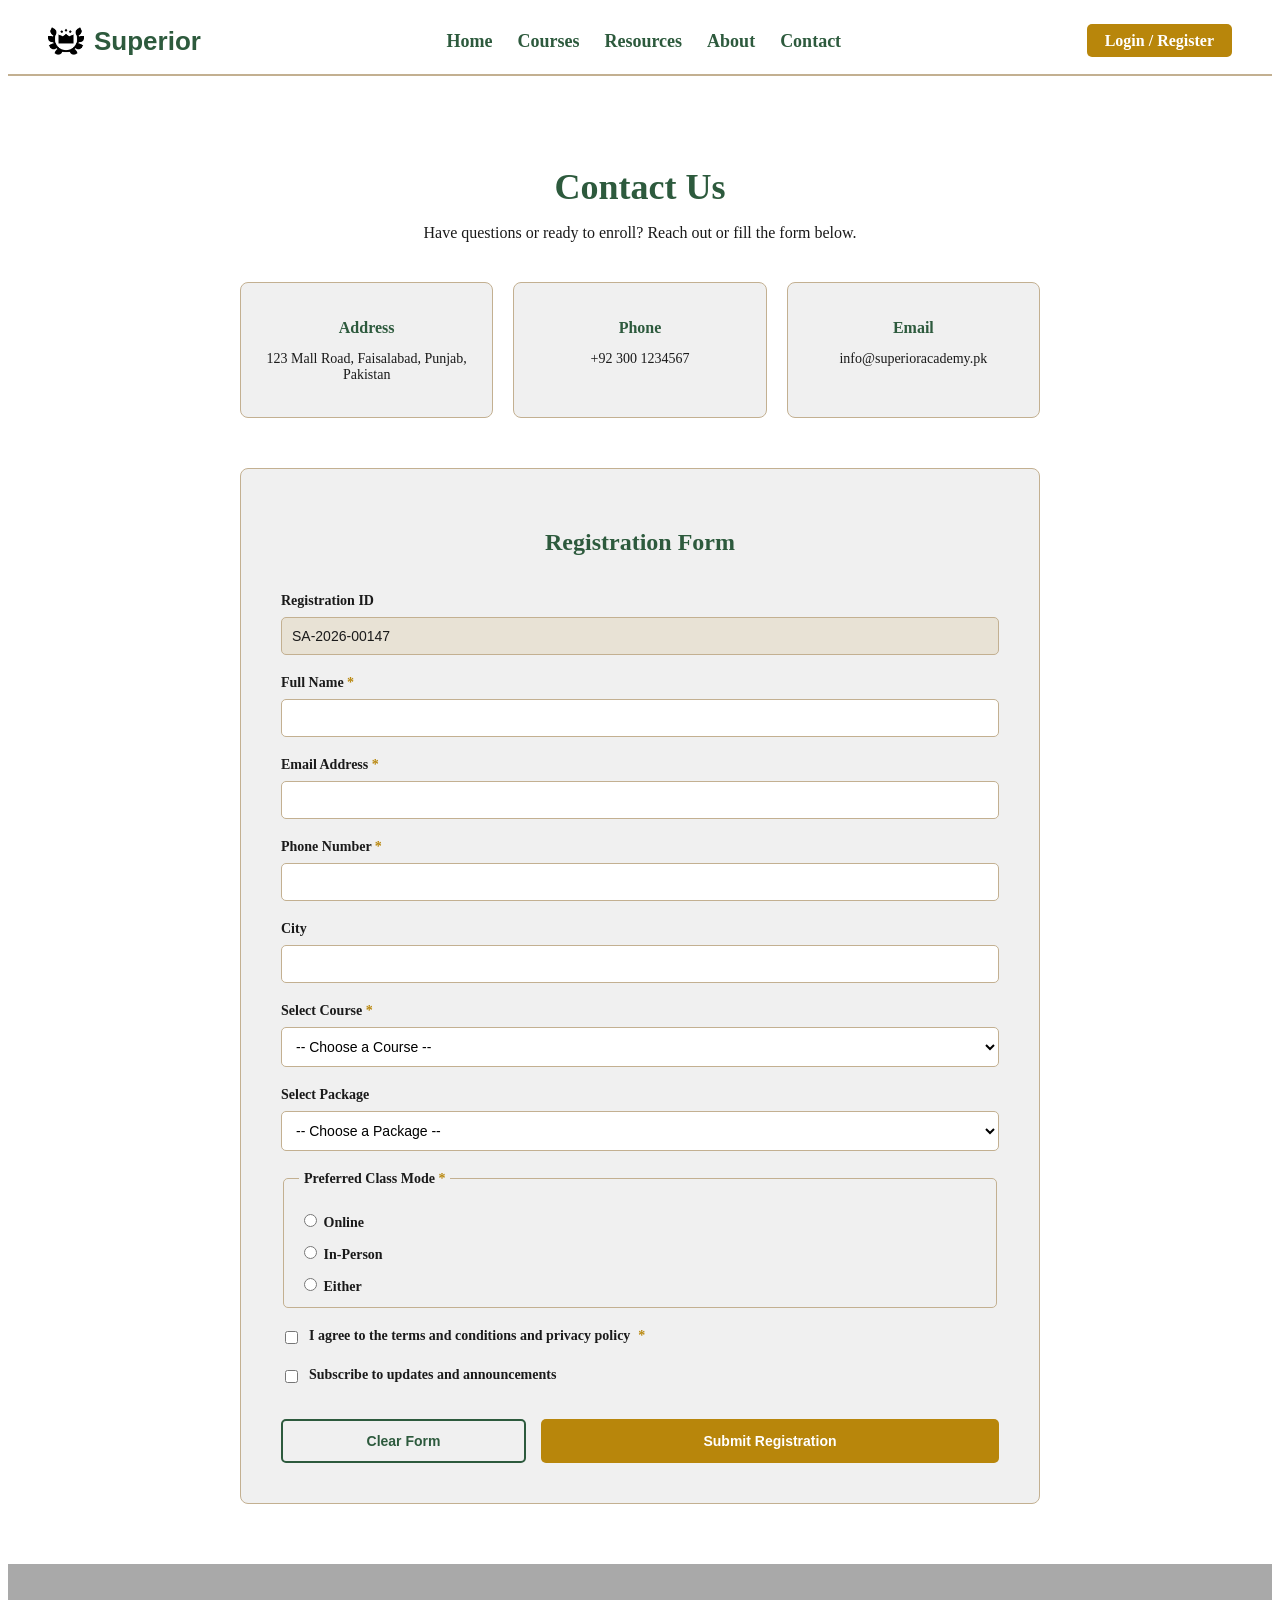
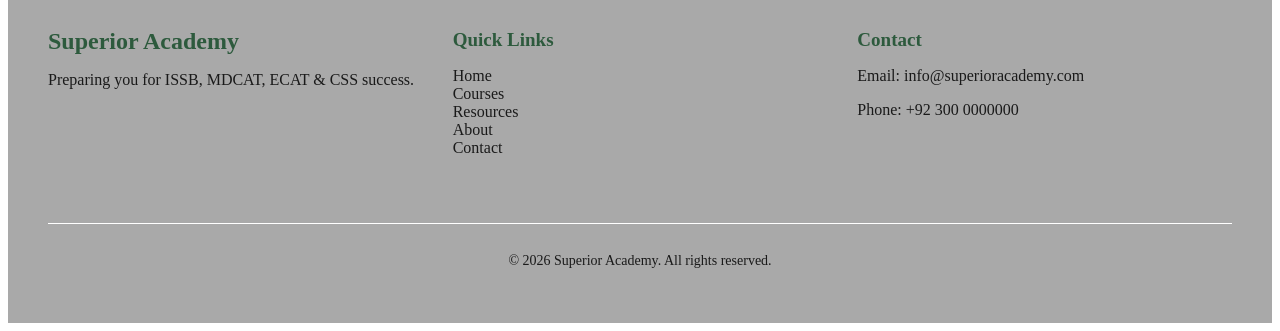
==== contact.html @ e8f7a1a9 "initial academy website" ====
<!DOCTYPE html>
<html lang="en">
<head>
  <meta charset="utf-8">
  <meta name="viewport" content="width=device-width, initial-scale=1">
  <title>Superior Academy</title>
  <link rel="stylesheet" href="style.css">
</head>
<body>
    <header class="navbar">
    <div class="navbar-logo">
  <img src="laurel-wreath.png" alt="Superior Academy logo" class="logo-icon">
  <span class="logo-text">Superior</span>
</div>
  <nav class="navbar-links">
    <ul>
      <li><a href="Index.html">Home</a></li>
      <li><a href="courses.html">Courses</a></li>
      <li><a href="resources.html">Resources</a></li>
      <li><a href="about.html">About</a></li>
      <li><a href="contact.html">Contact</a></li>
    </ul>
  </nav>
  <div class="navbar-auth">
    <a href="contact.html#register-form" class="btn-login">Login / Register</a>
  </div>
</header>
<main>
  <section class="contact-page">
  <div class="contact-header">
    <h1>Contact Us</h1>
    <p>Have questions or ready to enroll? Reach out or fill the form below.</p>
  </div>

  <div class="contact-info-grid">
    <div class="contact-info-card">
      <h3>Address</h3>
      <p>123 Mall Road, Faisalabad, Punjab, Pakistan</p>
    </div>
    <div class="contact-info-card">
      <h3>Phone</h3>
      <p>+92 300 1234567</p>
    </div>
    <div class="contact-info-card">
      <h3>Email</h3>
      <p>info@superioracademy.pk</p>
    </div>
  </div>

  <div class="registration-form-wrapper" id="register-form">
    <h2>Registration Form</h2>
    <form class="registration-form">

      <label for="regId">Registration ID</label>
      <input type="text" id="regId" name="regId" value="SA-2026-00147" readonly>

      <label for="fullName">Full Name <span class="required">*</span></label>
      <input type="text" id="fullName" name="fullName" autocomplete="name" required>

      <label for="email">Email Address <span class="required">*</span></label>
      <input type="email" id="email" name="email" autocomplete="email" required>

      <label for="phone">Phone Number <span class="required">*</span></label>
      <input type="tel" id="phone" name="phone" autocomplete="tel" required>

      <label for="city">City</label>
      <input type="text" id="city" name="city" autocomplete="address-level2">

      <label for="course">Select Course <span class="required">*</span></label>
      <select id="course" name="course" required>
        <option value="">-- Choose a Course --</option>
        <option value="issb">ISSB Preparation</option>
        <option value="mdcat">MDCAT Preparation</option>
        <option value="ecat">ECAT Preparation</option>
        <option value="css">CSS Preparation</option>
      </select>

      <label for="package">Select Package</label>
      <select id="package" name="package">
        <option value="">-- Choose a Package --</option>
        <option value="basic">Basic</option>
        <option value="standard">Standard</option>
        <option value="premium">Premium</option>
      </select>

      <fieldset class="radio-group">
        <legend>Preferred Class Mode <span class="required">*</span></legend>
        <label class="radio-label">
          <input type="radio" name="classMode" value="online" required> Online
        </label>
        <label class="radio-label">
          <input type="radio" name="classMode" value="inperson" required> In-Person
        </label>
        <label class="radio-label">
          <input type="radio" name="classMode" value="either" required> Either
        </label>
      </fieldset>

      <label class="checkbox-label">
        <input type="checkbox" id="terms" name="terms" required>
        I agree to the terms and conditions and privacy policy <span class="required">*</span>
      </label>

      <label class="checkbox-label">
        <input type="checkbox" id="newsletter" name="newsletter">
        Subscribe to updates and announcements
      </label>

      <div class="form-buttons">
        <button type="reset" class="btn-clear">Clear Form</button>
        <button type="submit" class="btn-submit">Submit Registration</button>
      </div>

    </form>
  </div>
</section>
</main>
<footer class="site-footer">
  <div class="footer-col">
    <h3>Superior Academy</h3>
    <p>Preparing you for ISSB, MDCAT, ECAT & CSS success.</p>
  </div>

  <div class="footer-col">
    <h4>Quick Links</h4>
    <ul>
      <li><a href="Index.html">Home</a></li>
      <li><a href="courses.html">Courses</a></li>
      <li><a href="resources.html">Resources</a></li>
      <li><a href="about.html">About</a></li>
      <li><a href="contact.html">Contact</a></li>
    </ul>
  </div>

  <div class="footer-col">
    <h4>Contact</h4>
    <p>Email: info@superioracademy.com</p>
    <p>Phone: +92 300 0000000</p>
  </div>

  <div class="footer-bottom">
    <p>&copy; 2026 Superior Academy. All rights reserved.</p>
  </div>
</footer>
</body>
</html>
---- style.css ----
/* ---------- HEADER ---------- */

.navbar {
  display: flex;
  justify-content: space-between;
  align-items: center;
  padding: 15px 40px;
  background-color: white;
  border-bottom: 2px solid #C3B091;
}

.navbar-links ul {
  display: flex;
  list-style: none;
  gap: 25px;
  margin: 0;
  padding: 0;
}

.navbar-links a {
  text-decoration: none;
  color: #2D5A3D;
  font-weight: 600;
  font-size: 18px;
}

.navbar-links a:hover {
  color: #B8860B;
}

.btn-login {
  background-color: #B8860B;
  color: #FFFFFF;
  padding: 8px 18px;
  border-radius: 5px;
  text-decoration: none;
  font-weight: bold;
}

.btn-login:hover {
  background-color: #FFFFFF;
  color: #2D5A3D;
}

.navbar-logo {
  display: flex;
  align-items: center;
  gap: 10px;
  font-weight: bold;
  font-size: 20px;
  color: #2D5A3D;
}
.logo-icon {
  width: 36px;
  height: 36px;
}

.logo-text {
  color: #2D5A3D;
  font-family: 'Century Gothic', 'Trebuchet MS', Verdana, sans-serif;
  font-size: 26px;
  font-weight: 700;
}
.hero {
  background-color: #2D5A3D;
  background-image: 
    radial-gradient(circle at 20% 30%, rgba(255,255,255,0.04) 0%, transparent 50%),
    radial-gradient(circle at 80% 70%, rgba(184,134,11,0.08) 0%, transparent 50%);
  color: #FFFFFF;
  text-align: center;
  padding: 140px 40px;
  min-height: 500px;
  display: flex;
  align-items: center;
  justify-content: center;
}

.hero-content {
  max-width: 800px;
}

.hero-content h1 {
  font-size: 46px;
  line-height: 1.3;
  margin-bottom: 20px;
}

.hero-content p {
  font-size: 19px;
  color: #FFFFFF;
  opacity: 0.9;
  margin-bottom: 35px;
}

.hero-buttons {
  display: flex;
  justify-content: center;
  gap: 20px;
}


/* ---------- FOOTER ---------- */
.site-footer {
  display: flex;
  flex-wrap: wrap;
  justify-content: space-between;
  background-color: #F0F0F0;
  color: #1A1A1A;
  padding: 40px;
  gap: 30px;
}

.footer-col {
  flex: 1;
  min-width: 200px;
}

.footer-col ul {
  list-style: none;
  padding: 0;
}

.footer-col a {
  color: #1A1A1A;
  text-decoration: none;
}

.footer-col a:hover {
  color: #B8860B;
}

.footer-bottom {
  width: 100%;
  text-align: center;
  border-top: 1px solid #C3B091;
  padding-top: 15px;
  margin-top: 20px;
  font-size: 14px;
}
.site-footer {
  background-color: #A9A9A9;
  color: #1A1A1A;
}



.footer-col a {
  color: #1A1A1A;
}.footer-col h3 {
  font-size: 24px;
  color: #2D5A3D;
  margin-bottom: 15px;
}

.footer-col h4 {
  font-size: 19px;
  color: #2D5A3D;
  margin-bottom: 15px;
}

.footer-col a:hover {
  color: #FFFFFF;
}

.footer-bottom {
  border-top: 1px solid #FFFFFF;
}
/* ---------- HERO ---------- */
.hero {
  background-color: #2D5A3D;
  color: #FFFFFF;
  text-align: center;
  padding: 100px 40px;
}

.hero-content h1 {
  font-size: 42px;
  margin-bottom: 20px;
}

.hero-content p {
  font-size: 18px;
  color: #C3B091;
  margin-bottom: 30px;
}

.hero-buttons {
  display: flex;
  justify-content: center;
  gap: 20px;
}

.btn-primary {
  background-color: #B8860B;
  color: #FFFFFF;
  padding: 12px 28px;
  border-radius: 5px;
  text-decoration: none;
  font-weight: bold;
}

.btn-primary:hover {
  background-color: #C3B091;
  color: #1A1A1A;
}

.btn-secondary {
  background-color: transparent;
  color: #FFFFFF;
  padding: 12px 28px;
  border-radius: 5px;
  text-decoration: none;
  font-weight: bold;
  border: 2px solid #FFFFFF;
}

.btn-secondary:hover {
  background-color: #FFFFFF;
  color: #2D5A3D;
}
/* ---------- COURSES ---------- */
.courses {
  padding: 80px 40px;
  text-align: center;
  background-color: #FFFFFF;
}

.courses-header h2 {
  font-size: 34px;
  color: #2D5A3D;
  margin-bottom: 10px;
}

.courses-header p {
  font-size: 16px;
  color: #1A1A1A;
  margin-bottom: 50px;
}

.courses-grid {
  display: flex;
  flex-wrap: wrap;
  justify-content: center;
  gap: 30px;
}

.course-card {
  background-color: #F0F0F0;
  border: 1px solid #C3B091;
  border-radius: 8px;
  padding: 30px;
  width: 250px;
  text-align: left;
}

.course-card h3 {
  color: #2D5A3D;
  font-size: 20px;
  margin-bottom: 10px;
}

.course-card p {
  color: #1A1A1A;
  font-size: 14px;
  margin-bottom: 20px;
}

.btn-view-course {
  display: inline-block;
  background-color: #2D5A3D;
  color: #FFFFFF;
  padding: 8px 18px;
  border-radius: 5px;
  text-decoration: none;
  font-weight: bold;
  font-size: 14px;
}

.btn-view-course:hover {
  background-color: #B8860B;
}

.courses-footer {
  margin-top: 40px;
}

.btn-view-all {
  display: inline-block;
  background-color: transparent;
  color: #2D5A3D;
  padding: 12px 28px;
  border-radius: 5px;
  text-decoration: none;
  font-weight: bold;
  border: 2px solid #2D5A3D;
}

.btn-view-all:hover {
  background-color: #2D5A3D;
  color: #FFFFFF;
}
/* ---------- WHY CHOOSE US ---------- */
.why-choose-us {
  padding: 80px 40px;
  text-align: center;
  
}

.why-header h2 {
  font-size: 34px;
  color: #2D5A3D;
  margin-bottom: 10px;
}

.why-header p {
  font-size: 16px;
  color: #1A1A1A;
  margin-bottom: 50px;
}

.stats-grid {
  display: flex;
  flex-wrap: wrap;
  justify-content: center;
  gap: 30px;
}

.stat-card {
  background-color: #FFFFFF;
  border: 1px solid #C3B091;
  border-radius: 8px;
  padding: 30px;
  width: 230px;
}

.stat-icon {
  font-size: 32px;
  margin-bottom: 10px;
}

.stat-card h3 {
  font-size: 28px;
  color: #2D5A3D;
  margin-bottom: 5px;
}

.stat-label {
  font-weight: bold;
  color: #1A1A1A;
  margin-bottom: 10px;
}

.stat-desc {
  font-size: 14px;
  color: #1A1A1A;
}
/* ---------- TESTIMONIALS ---------- */
.testimonials {
  padding: 80px 40px;
  text-align: center;
  background-color: #FFFFFF;
}

.testimonials-header h2 {
  font-size: 34px;
  color: #2D5A3D;
  margin-bottom: 10px;
}

.testimonials-header p {
  font-size: 16px;
  color: #1A1A1A;
  margin-bottom: 50px;
}

.testimonials-grid {
  display: flex;
  flex-wrap: wrap;
  justify-content: center;
  gap: 30px;
}

.testimonial-card {
  background-color: #F0F0F0;
  border: 1px solid #C3B091;
  border-radius: 8px;
  padding: 30px;
  width: 260px;
}

.student-photo {
  width: 70px;
  height: 70px;
  border-radius: 50%;
  object-fit: cover;
  margin-bottom: 15px;
}

.testimonial-text {
  font-size: 14px;
  color: #1A1A1A;
  margin-bottom: 15px;
  font-style: italic;
}

.student-name {
  color: #2D5A3D;
  font-size: 16px;
  margin-bottom: 3px;
}

.student-course {
  font-size: 13px;
  color: #1A1A1A;
  margin-bottom: 8px;
}

.student-rating {
  font-size: 14px;
}
/* ---------- FAQs ---------- */
.faqs {
  padding: 80px 40px;
  
}

.faqs-header {
  text-align: center;
  margin-bottom: 50px;
}

.faqs-header h2 {
  font-size: 34px;
  color: #2D5A3D;
  margin-bottom: 10px;
}

.faqs-header p {
  font-size: 16px;
  color: #1A1A1A;
}

.faqs-list {
  max-width: 700px;
  margin: 0 auto;
}

.faq-item {
  background-color: #FFFFFF;
  border: 1px solid #C3B091;
  border-radius: 8px;
  padding: 20px;
  margin-bottom: 15px;
}

.faq-item summary {
  font-weight: bold;
  color: #2D5A3D;
  cursor: pointer;
  font-size: 16px;
}

.faq-item p {
  margin-top: 12px;
  color: #1A1A1A;
  font-size: 14px;
}
.course-card, .stat-card, .testimonial-card {
  transition: transform 0.2s ease, box-shadow 0.2s ease;
}

.course-card:hover, .stat-card:hover, .testimonial-card:hover {
  transform: translateY(-5px);
  box-shadow: 0 8px 20px rgba(0,0,0,0.1);
}

.btn-primary, .btn-secondary, .btn-view-all, .btn-view-course {
  transition: background-color 0.2s ease, transform 0.2s ease;
}

.btn-primary:hover, .btn-view-all:hover {
  transform: translateY(-2px);
}
.courses {
  background-color: #FFFFFF;
}

.why-choose-us {
  background-color: #E8E2D5; /* light khaki tint */
}

.testimonials {
  background-color: #FFFFFF;
}

.faqs {
  background-color: #E8E2D5; /* light khaki tint, matches why-choose-us */
}
/* ---------- ANNOUNCEMENTS ---------- */
.announcements {
  padding: 80px 40px;
  text-align: center;
  background-color: #FFFFFF;
}

.announcements-header h2 {
  font-size: 34px;
  color: #2D5A3D;
  margin-bottom: 10px;
}

.announcements-header p {
  font-size: 16px;
  color: #1A1A1A;
  margin-bottom: 50px;
}

.announcements-list {
  display: flex;
  flex-wrap: wrap;
  justify-content: center;
  gap: 30px;
}

.announcement-card {
  background-color: #F0F0F0;
  border: 1px solid #C3B091;
  border-left: 4px solid #2D5A3D;
  border-radius: 8px;
  padding: 25px;
  width: 280px;
  text-align: left;
  transition: transform 0.2s ease, box-shadow 0.2s ease;
}

.announcement-card:hover {
  transform: translateY(-5px);
  box-shadow: 0 8px 20px rgba(0,0,0,0.1);
}

.announcement-date {
  font-size: 13px;
  color: #B8860B;
  font-weight: bold;
  margin-bottom: 8px;
}

.announcement-card h3 {
  font-size: 18px;
  color: #2D5A3D;
  margin-bottom: 10px;
}

.announcement-desc {
  font-size: 14px;
  color: #1A1A1A;
  margin-bottom: 15px;
}

.announcement-link {
  font-size: 14px;
  color: #2D5A3D;
  font-weight: bold;
  text-decoration: none;
}

.announcement-link:hover {
  color: #B8860B;
}
/* ---------- CTA BANNER ---------- */
.cta-banner {
  background-color: #2D5A3D;
  text-align: center;
  padding: 60px 40px;
}

.cta-banner h2 {
  color: #FFFFFF;
  font-size: 32px;
  margin-bottom: 25px;
}

.btn-cta {
  display: inline-block;
  background-color: #B8860B;
  color: #FFFFFF;
  padding: 14px 36px;
  border-radius: 5px;
  text-decoration: none;
  font-weight: bold;
  font-size: 16px;
  transition: background-color 0.2s ease, transform 0.2s ease;
}

.btn-cta:hover {
  background-color: #FFFFFF;
  color: #2D5A3D;
  transform: translateY(-2px);
}
.hero {
  position: relative;
  overflow: hidden;
}

.hero-shapes {
  position: absolute;
  top: 0;
  left: 0;
  width: 100%;
  height: 100%;
  z-index: 1;
}

.shape {
  position: absolute;
  border-radius: 50%;
}

.shape-1 {
  width: 250px;
  height: 250px;
  background-color: rgba(184, 134, 11, 0.15);
  top: 10%;
  left: 8%;
  animation: float 8s ease-in-out infinite;
}

.shape-2 {
  width: 180px;
  height: 180px;
  background-color: rgba(255, 255, 255, 0.06);
  bottom: 15%;
  right: 12%;
  animation: float 10s ease-in-out infinite;
}

.shape-3 {
  width: 120px;
  height: 120px;
  background-color: rgba(195, 176, 145, 0.12);
  top: 55%;
  left: 45%;
  animation: float 7s ease-in-out infinite;
}

@keyframes float {
  0%, 100% {
    transform: translateY(0px);
  }
  50% {
    transform: translateY(-20px);
  }
}

.hero-content {
  position: relative;
  z-index: 2;
}
/* ---------- COURSES PAGE ---------- */
.courses-page {
  padding: 60px 40px;
}

.courses-page-header {
  text-align: center;
  margin-bottom: 40px;
}

.courses-page-header h1 {
  font-size: 36px;
  color: #2D5A3D;
  margin-bottom: 10px;
}

.courses-page-header p {
  font-size: 16px;
  color: #1A1A1A;
}

.courses-toolbar {
  display: flex;
  flex-direction: column;
  align-items: center;
  gap: 20px;
  margin-bottom: 50px;
}

.course-search {
  width: 100%;
  max-width: 400px;
  padding: 10px 15px;
  border: 1px solid #C3B091;
  border-radius: 5px;
  font-size: 14px;
}

.category-filters {
  display: flex;
  flex-wrap: wrap;
  justify-content: center;
  gap: 10px;
}

.filter-btn {
  background-color: #F0F0F0;
  color: #1A1A1A;
  border: 1px solid #C3B091;
  padding: 8px 16px;
  border-radius: 20px;
  font-size: 13px;
  cursor: pointer;
}

.filter-btn:hover {
  background-color: #C3B091;
}

.filter-btn.active {
  background-color: #2D5A3D;
  color: #FFFFFF;
  border-color: #2D5A3D;
}

.courses-page-grid {
  display: flex;
  flex-wrap: wrap;
  justify-content: center;
  gap: 30px;
}

.course-page-card {
  background-color: #F0F0F0;
  border: 1px solid #C3B091;
  border-radius: 8px;
  overflow: hidden;
  width: 260px;
  transition: transform 0.2s ease, box-shadow 0.2s ease;
}

.course-page-card:hover {
  transform: translateY(-5px);
  box-shadow: 0 8px 20px rgba(0,0,0,0.1);
}

.course-thumb {
  width: 100%;
  height: 160px;
  object-fit: cover;
}

.course-card-body {
  padding: 20px;
  text-align: left;
}

.course-card-body h3 {
  color: #2D5A3D;
  font-size: 18px;
  margin-bottom: 8px;
}

.course-card-body p {
  font-size: 14px;
  color: #1A1A1A;
  margin-bottom: 10px;
}

.course-price {
  font-weight: bold;
  color: #B8860B;
}

.btn-view-details {
  display: inline-block;
  background-color: #2D5A3D;
  color: #FFFFFF;
  padding: 8px 18px;
  border-radius: 5px;
  text-decoration: none;
  font-weight: bold;
  font-size: 14px;
  margin-top: 5px;
}

.btn-view-details:hover {
  background-color: #B8860B;
}
/* ---------- COURSE DETAIL PAGE ---------- */
.course-detail {
  padding: 60px 40px;
  max-width: 1000px;
  margin: 0 auto;
}

.course-detail-header h1 {
  font-size: 34px;
  color: #2D5A3D;
  margin-bottom: 15px;
}

.course-detail-header p {
  font-size: 16px;
  color: #1A1A1A;
  margin-bottom: 40px;
}

.course-detail-body {
  display: flex;
  flex-wrap: wrap;
  gap: 40px;
}

.course-syllabus {
  flex: 2;
  min-width: 300px;
}

.course-syllabus h2 {
  color: #2D5A3D;
  font-size: 22px;
  margin-bottom: 15px;
}

.course-syllabus ul {
  list-style: none;
  padding: 0;
}

.course-syllabus li {
  background-color: #F0F0F0;
  border-left: 4px solid #2D5A3D;
  padding: 12px 18px;
  margin-bottom: 10px;
  border-radius: 4px;
  font-size: 15px;
}

.course-sidebar {
  flex: 1;
  min-width: 250px;
  display: flex;
  flex-direction: column;
  gap: 20px;
}

.package-box, .preview-box {
  background-color: #F0F0F0;
  border: 1px solid #C3B091;
  border-radius: 8px;
  padding: 25px;
}

.package-box h3, .preview-box h3 {
  color: #2D5A3D;
  font-size: 18px;
  margin-bottom: 15px;
}

.package-item {
  font-size: 14px;
  color: #1A1A1A;
  margin-bottom: 8px;
}

.btn-enroll {
  display: block;
  text-align: center;
  background-color: #B8860B;
  color: #FFFFFF;
  padding: 12px;
  border-radius: 5px;
  text-decoration: none;
  font-weight: bold;
  margin-top: 15px;
}

.btn-enroll:hover {
  background-color: #2D5A3D;
}

.preview-box p {
  font-size: 14px;
  color: #1A1A1A;
  margin-bottom: 15px;
}

.btn-preview {
  display: inline-block;
  background-color: transparent;
  color: #2D5A3D;
  border: 2px solid #2D5A3D;
  padding: 8px 18px;
  border-radius: 5px;
  text-decoration: none;
  font-weight: bold;
  font-size: 14px;
}

.btn-preview:hover {
  background-color: #2D5A3D;
  color: #FFFFFF;
}
/* ---------- RESOURCES PAGE ---------- */
.resources-page {
  padding: 60px 40px;
}

.resources-header {
  text-align: center;
  margin-bottom: 40px;
}

.resources-header h1 {
  font-size: 36px;
  color: #2D5A3D;
  margin-bottom: 10px;
}

.resources-header p {
  font-size: 16px;
  color: #1A1A1A;
}

.resource-filters {
  display: flex;
  flex-wrap: wrap;
  justify-content: center;
  gap: 10px;
  margin-bottom: 50px;
}

.resources-grid {
  display: flex;
  flex-wrap: wrap;
  justify-content: center;
  gap: 30px;
}

.resource-card {
  background-color: #F0F0F0;
  border: 1px solid #C3B091;
  border-radius: 8px;
  padding: 25px;
  width: 300px;
  text-align: left;
  transition: transform 0.2s ease, box-shadow 0.2s ease;
}

.resource-card:hover {
  transform: translateY(-5px);
  box-shadow: 0 8px 20px rgba(0,0,0,0.1);
}

.resource-tag {
  display: inline-block;
  background-color: #2D5A3D;
  color: #FFFFFF;
  font-size: 12px;
  font-weight: bold;
  padding: 4px 12px;
  border-radius: 20px;
  margin-bottom: 12px;
}

.resource-card h3 {
  font-size: 17px;
  color: #1A1A1A;
  margin-bottom: 8px;
  line-height: 1.4;
}

.resource-date {
  font-size: 12px;
  color: #B8860B;
  font-weight: bold;
  margin-bottom: 12px;
}

.resource-desc {
  font-size: 14px;
  color: #1A1A1A;
  margin-bottom: 15px;
}

.btn-resource {
  display: inline-block;
  background-color: transparent;
  color: #2D5A3D;
  border: 2px solid #2D5A3D;
  padding: 8px 18px;
  border-radius: 5px;
  text-decoration: none;
  font-weight: bold;
  font-size: 14px;
}

.btn-resource:hover {
  background-color: #2D5A3D;
  color: #FFFFFF;
}
/* ---------- ABOUT PAGE ---------- */
.about-page {
  padding: 60px 40px;
  max-width: 1000px;
  margin: 0 auto;
}

.about-header {
  text-align: center;
  margin-bottom: 50px;
}

.about-header h1 {
  font-size: 36px;
  color: #2D5A3D;
  margin-bottom: 10px;
}

.about-header p {
  font-size: 16px;
  color: #1A1A1A;
}

.about-content {
  margin-bottom: 50px;
}

.about-content h2 {
  font-size: 24px;
  color: #2D5A3D;
  margin-bottom: 15px;
}

.about-content p {
  font-size: 15px;
  color: #1A1A1A;
  line-height: 1.7;
}

.mission-vision {
  display: flex;
  flex-wrap: wrap;
  gap: 30px;
  margin-bottom: 60px;
}

.mv-card {
  flex: 1;
  min-width: 280px;
  background-color: #F0F0F0;
  border-left: 4px solid #2D5A3D;
  border-radius: 8px;
  padding: 30px;
}

.mv-card h3 {
  color: #2D5A3D;
  font-size: 20px;
  margin-bottom: 12px;
}

.mv-card p {
  font-size: 14px;
  color: #1A1A1A;
  line-height: 1.6;
}

.faculty-section h2 {
  font-size: 24px;
  color: #2D5A3D;
  margin-bottom: 30px;
  text-align: center;
}

.faculty-grid {
  display: flex;
  flex-wrap: wrap;
  justify-content: center;
  gap: 30px;
}

.faculty-card {
  background-color: #F0F0F0;
  border: 1px solid #C3B091;
  border-radius: 8px;
  padding: 25px;
  width: 220px;
  text-align: center;
  transition: transform 0.2s ease, box-shadow 0.2s ease;
}

.faculty-card:hover {
  transform: translateY(-5px);
  box-shadow: 0 8px 20px rgba(0,0,0,0.1);
}

.faculty-initial {
  width: 70px;
  height: 70px;
  border-radius: 50%;
  background-color: #2D5A3D;
  color: #FFFFFF;
  font-size: 22px;
  font-weight: bold;
  display: flex;
  align-items: center;
  justify-content: center;
  margin: 0 auto 15px;
}

.faculty-card h4 {
  color: #1A1A1A;
  font-size: 16px;
  margin-bottom: 5px;
}

.faculty-role {
  font-size: 13px;
  color: #B8860B;
  font-weight: bold;
  margin-bottom: 10px;
}

.faculty-bio {
  font-size: 13px;
  color: #1A1A1A;
  line-height: 1.5;
}
/* ---------- CONTACT PAGE ---------- */
.contact-page {
  padding: 60px 40px;
  max-width: 800px;
  margin: 0 auto;
}

.contact-header {
  text-align: center;
  margin-bottom: 40px;
}

.contact-header h1 {
  font-size: 36px;
  color: #2D5A3D;
  margin-bottom: 10px;
}

.contact-header p {
  font-size: 16px;
  color: #1A1A1A;
}

.contact-info-grid {
  display: flex;
  flex-wrap: wrap;
  justify-content: center;
  gap: 20px;
  margin-bottom: 50px;
}

.contact-info-card {
  background-color: #F0F0F0;
  border: 1px solid #C3B091;
  border-radius: 8px;
  padding: 20px 25px;
  text-align: center;
  flex: 1;
  min-width: 200px;
}

.contact-info-card h3 {
  color: #2D5A3D;
  font-size: 16px;
  margin-bottom: 8px;
}

.contact-info-card p {
  font-size: 14px;
  color: #1A1A1A;
}

.registration-form-wrapper {
  background-color: #F0F0F0;
  border: 1px solid #C3B091;
  border-radius: 8px;
  padding: 40px;
}

.registration-form-wrapper h2 {
  color: #2D5A3D;
  font-size: 24px;
  margin-bottom: 25px;
  text-align: center;
}

.registration-form {
  display: flex;
  flex-direction: column;
  gap: 8px;
}

.registration-form label {
  font-size: 14px;
  font-weight: bold;
  color: #1A1A1A;
  margin-top: 12px;
}

.registration-form input[type="text"],
.registration-form input[type="email"],
.registration-form input[type="tel"],
.registration-form select {
  padding: 10px;
  border: 1px solid #C3B091;
  border-radius: 5px;
  font-size: 14px;
  background-color: #FFFFFF;
}

.registration-form input[readonly] {
  background-color: #E8E2D5;
  color: #1A1A1A;
  cursor: not-allowed;
}

.required {
  color: #B8860B;
}

.radio-group {
  border: 1px solid #C3B091;
  border-radius: 5px;
  padding: 12px 15px;
  margin-top: 12px;
}

.radio-group legend {
  font-size: 14px;
  font-weight: bold;
  color: #1A1A1A;
  padding: 0 5px;
}

.radio-label {
  display: block;
  font-weight: normal;
  font-size: 14px;
  margin-top: 8px;
}

.checkbox-label {
  display: flex;
  align-items: flex-start;
  gap: 8px;
  font-weight: normal;
  font-size: 14px;
  margin-top: 15px;
}

.form-buttons {
  display: flex;
  gap: 15px;
  margin-top: 25px;
}

.btn-clear {
  flex: 1;
  background-color: transparent;
  color: #2D5A3D;
  border: 2px solid #2D5A3D;
  padding: 12px;
  border-radius: 5px;
  font-weight: bold;
  font-size: 14px;
  cursor: pointer;
}

.btn-clear:hover {
  background-color: #2D5A3D;
  color: #FFFFFF;
}

.btn-submit {
  flex: 2;
  background-color: #B8860B;
  color: #FFFFFF;
  border: none;
  padding: 12px;
  border-radius: 5px;
  font-weight: bold;
  font-size: 14px;
  cursor: pointer;
}

.btn-submit:hover {
  background-color: #2D5A3D;
}
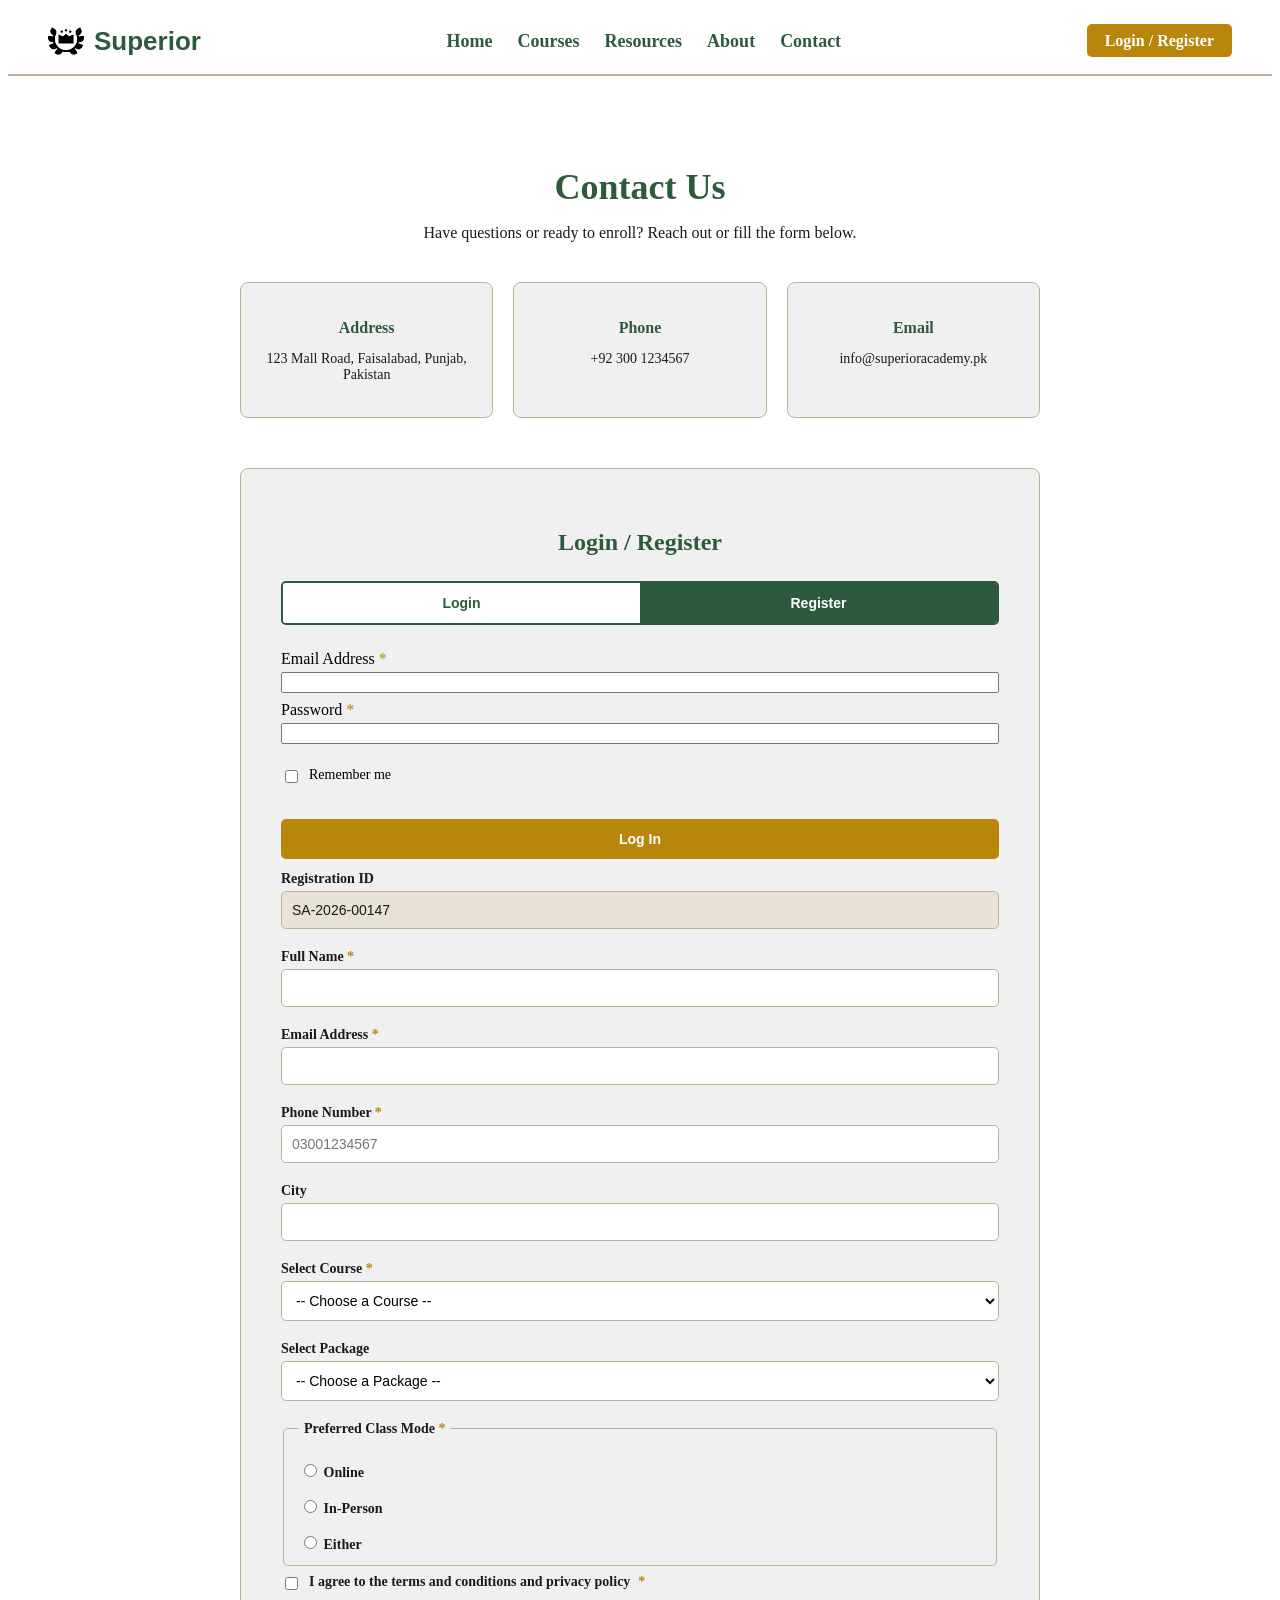
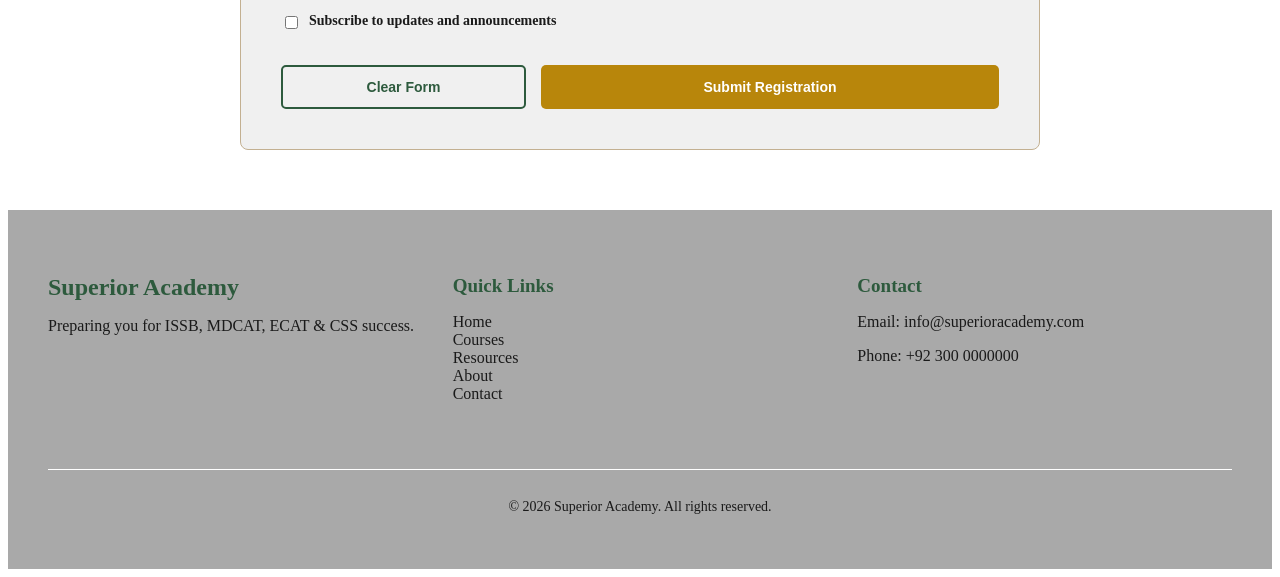
==== commit dc3218ff: "round 1: vague prompt validation" ====
--- a/contact.html
+++ b/contact.html
@@ -48,58 +48,102 @@
   </div>
 
   <div class="registration-form-wrapper" id="register-form">
-    <h2>Registration Form</h2>
-    <form class="registration-form">
+    <h2>Login / Register</h2>
 
-      <label for="regId">Registration ID</label>
-      <input type="text" id="regId" name="regId" value="SA-2026-00147" readonly>
+    <div class="auth-tabs" role="tablist" aria-label="Login or Register">
+      <button type="button" class="auth-tab" data-tab="login" role="tab" aria-selected="false" aria-controls="login-form">Login</button>
+      <button type="button" class="auth-tab active" data-tab="register" role="tab" aria-selected="true" aria-controls="registration-form">Register</button>
+    </div>
 
-      <label for="fullName">Full Name <span class="required">*</span></label>
-      <input type="text" id="fullName" name="fullName" autocomplete="name" required>
+    <div id="form-status" class="form-status" role="status" aria-live="polite" hidden tabindex="-1"></div>
 
-      <label for="email">Email Address <span class="required">*</span></label>
-      <input type="email" id="email" name="email" autocomplete="email" required>
+    <form class="auth-form login-form" id="login-form" novalidate hidden>
+      <div class="form-field">
+        <label for="loginEmail">Email Address <span class="required">*</span></label>
+        <input type="email" id="loginEmail" name="loginEmail" autocomplete="email">
+      </div>
 
-      <label for="phone">Phone Number <span class="required">*</span></label>
-      <input type="tel" id="phone" name="phone" autocomplete="tel" required>
+      <div class="form-field">
+        <label for="loginPassword">Password <span class="required">*</span></label>
+        <input type="password" id="loginPassword" name="loginPassword" autocomplete="current-password">
+      </div>
 
-      <label for="city">City</label>
-      <input type="text" id="city" name="city" autocomplete="address-level2">
+      <label class="checkbox-label">
+        <input type="checkbox" id="rememberMe" name="rememberMe">
+        Remember me
+      </label>
 
-      <label for="course">Select Course <span class="required">*</span></label>
-      <select id="course" name="course" required>
-        <option value="">-- Choose a Course --</option>
-        <option value="issb">ISSB Preparation</option>
-        <option value="mdcat">MDCAT Preparation</option>
-        <option value="ecat">ECAT Preparation</option>
-        <option value="css">CSS Preparation</option>
-      </select>
+      <div class="form-buttons">
+        <button type="submit" class="btn-submit">Log In</button>
+      </div>
+    </form>
 
-      <label for="package">Select Package</label>
-      <select id="package" name="package">
-        <option value="">-- Choose a Package --</option>
-        <option value="basic">Basic</option>
-        <option value="standard">Standard</option>
-        <option value="premium">Premium</option>
-      </select>
+    <form class="auth-form registration-form" id="registration-form" novalidate>
+      <div class="form-field">
+        <label for="regId">Registration ID</label>
+        <input type="text" id="regId" name="regId" value="SA-2026-00147" readonly>
+      </div>
 
-      <fieldset class="radio-group">
+      <div class="form-field">
+        <label for="fullName">Full Name <span class="required">*</span></label>
+        <input type="text" id="fullName" name="fullName" autocomplete="name">
+      </div>
+
+      <div class="form-field">
+        <label for="email">Email Address <span class="required">*</span></label>
+        <input type="email" id="email" name="email" autocomplete="email">
+      </div>
+
+      <div class="form-field">
+        <label for="phone">Phone Number <span class="required">*</span></label>
+        <input type="tel" id="phone" name="phone" autocomplete="tel" placeholder="03001234567">
+      </div>
+
+      <div class="form-field">
+        <label for="city">City</label>
+        <input type="text" id="city" name="city" autocomplete="address-level2">
+      </div>
+
+      <div class="form-field">
+        <label for="course">Select Course <span class="required">*</span></label>
+        <select id="course" name="course">
+          <option value="">-- Choose a Course --</option>
+          <option value="issb">ISSB Preparation</option>
+          <option value="mdcat">MDCAT Preparation</option>
+          <option value="ecat">ECAT Preparation</option>
+          <option value="css">CSS Preparation</option>
+        </select>
+      </div>
+
+      <div class="form-field">
+        <label for="package">Select Package</label>
+        <select id="package" name="package">
+          <option value="">-- Choose a Package --</option>
+          <option value="basic">Basic</option>
+          <option value="standard">Standard</option>
+          <option value="premium">Premium</option>
+        </select>
+      </div>
+
+      <fieldset class="radio-group form-field">
         <legend>Preferred Class Mode <span class="required">*</span></legend>
         <label class="radio-label">
-          <input type="radio" name="classMode" value="online" required> Online
+          <input type="radio" name="classMode" value="online"> Online
         </label>
         <label class="radio-label">
-          <input type="radio" name="classMode" value="inperson" required> In-Person
+          <input type="radio" name="classMode" value="inperson"> In-Person
         </label>
         <label class="radio-label">
-          <input type="radio" name="classMode" value="either" required> Either
+          <input type="radio" name="classMode" value="either"> Either
         </label>
       </fieldset>
 
-      <label class="checkbox-label">
-        <input type="checkbox" id="terms" name="terms" required>
-        I agree to the terms and conditions and privacy policy <span class="required">*</span>
-      </label>
+      <div class="form-field">
+        <label class="checkbox-label">
+          <input type="checkbox" id="terms" name="terms">
+          I agree to the terms and conditions and privacy policy <span class="required">*</span>
+        </label>
+      </div>
 
       <label class="checkbox-label">
         <input type="checkbox" id="newsletter" name="newsletter">
@@ -110,7 +154,6 @@
         <button type="reset" class="btn-clear">Clear Form</button>
         <button type="submit" class="btn-submit">Submit Registration</button>
       </div>
-
     </form>
   </div>
 </section>
@@ -142,5 +185,6 @@
     <p>&copy; 2026 Superior Academy. All rights reserved.</p>
   </div>
 </footer>
+<script src="form-validation.js"></script>
 </body>
 </html>
--- a/style.css
+++ b/style.css
@@ -1293,4 +1293,94 @@
 
 .btn-submit:hover {
   background-color: #2D5A3D;
+}
+
+.auth-tabs {
+  display: flex;
+  gap: 0;
+  margin-bottom: 25px;
+  border-radius: 5px;
+  overflow: hidden;
+  border: 2px solid #2D5A3D;
+}
+
+.auth-tab {
+  flex: 1;
+  padding: 12px;
+  border: none;
+  background-color: #FFFFFF;
+  color: #2D5A3D;
+  font-weight: bold;
+  font-size: 14px;
+  cursor: pointer;
+  transition: background-color 0.2s ease, color 0.2s ease;
+}
+
+.auth-tab.active {
+  background-color: #2D5A3D;
+  color: #FFFFFF;
+}
+
+.auth-tab:hover:not(.active) {
+  background-color: #E8E2D5;
+}
+
+.auth-form {
+  display: flex;
+  flex-direction: column;
+  gap: 8px;
+}
+
+.form-field {
+  display: flex;
+  flex-direction: column;
+  gap: 4px;
+}
+
+.form-field.has-error input,
+.form-field.has-error select,
+.radio-group.has-error {
+  border-color: #C0392B;
+  box-shadow: 0 0 0 2px rgba(192, 57, 43, 0.15);
+}
+
+.form-field.is-valid input:not([readonly]),
+.form-field.is-valid select,
+.radio-group.is-valid {
+  border-color: #2D5A3D;
+}
+
+.field-error {
+  color: #C0392B;
+  font-size: 12px;
+  font-weight: normal;
+  margin-top: 2px;
+}
+
+.form-status {
+  padding: 12px 16px;
+  border-radius: 5px;
+  font-size: 14px;
+  font-weight: bold;
+  margin-bottom: 20px;
+}
+
+.form-status--success {
+  background-color: #D4EDDA;
+  color: #155724;
+  border: 1px solid #C3E6CB;
+}
+
+.form-status--error {
+  background-color: #F8D7DA;
+  color: #721C24;
+  border: 1px solid #F5C6CB;
+}
+
+.checkbox-label.has-error {
+  color: #C0392B;
+}
+
+.form-field .checkbox-label {
+  margin-top: 0;
 }
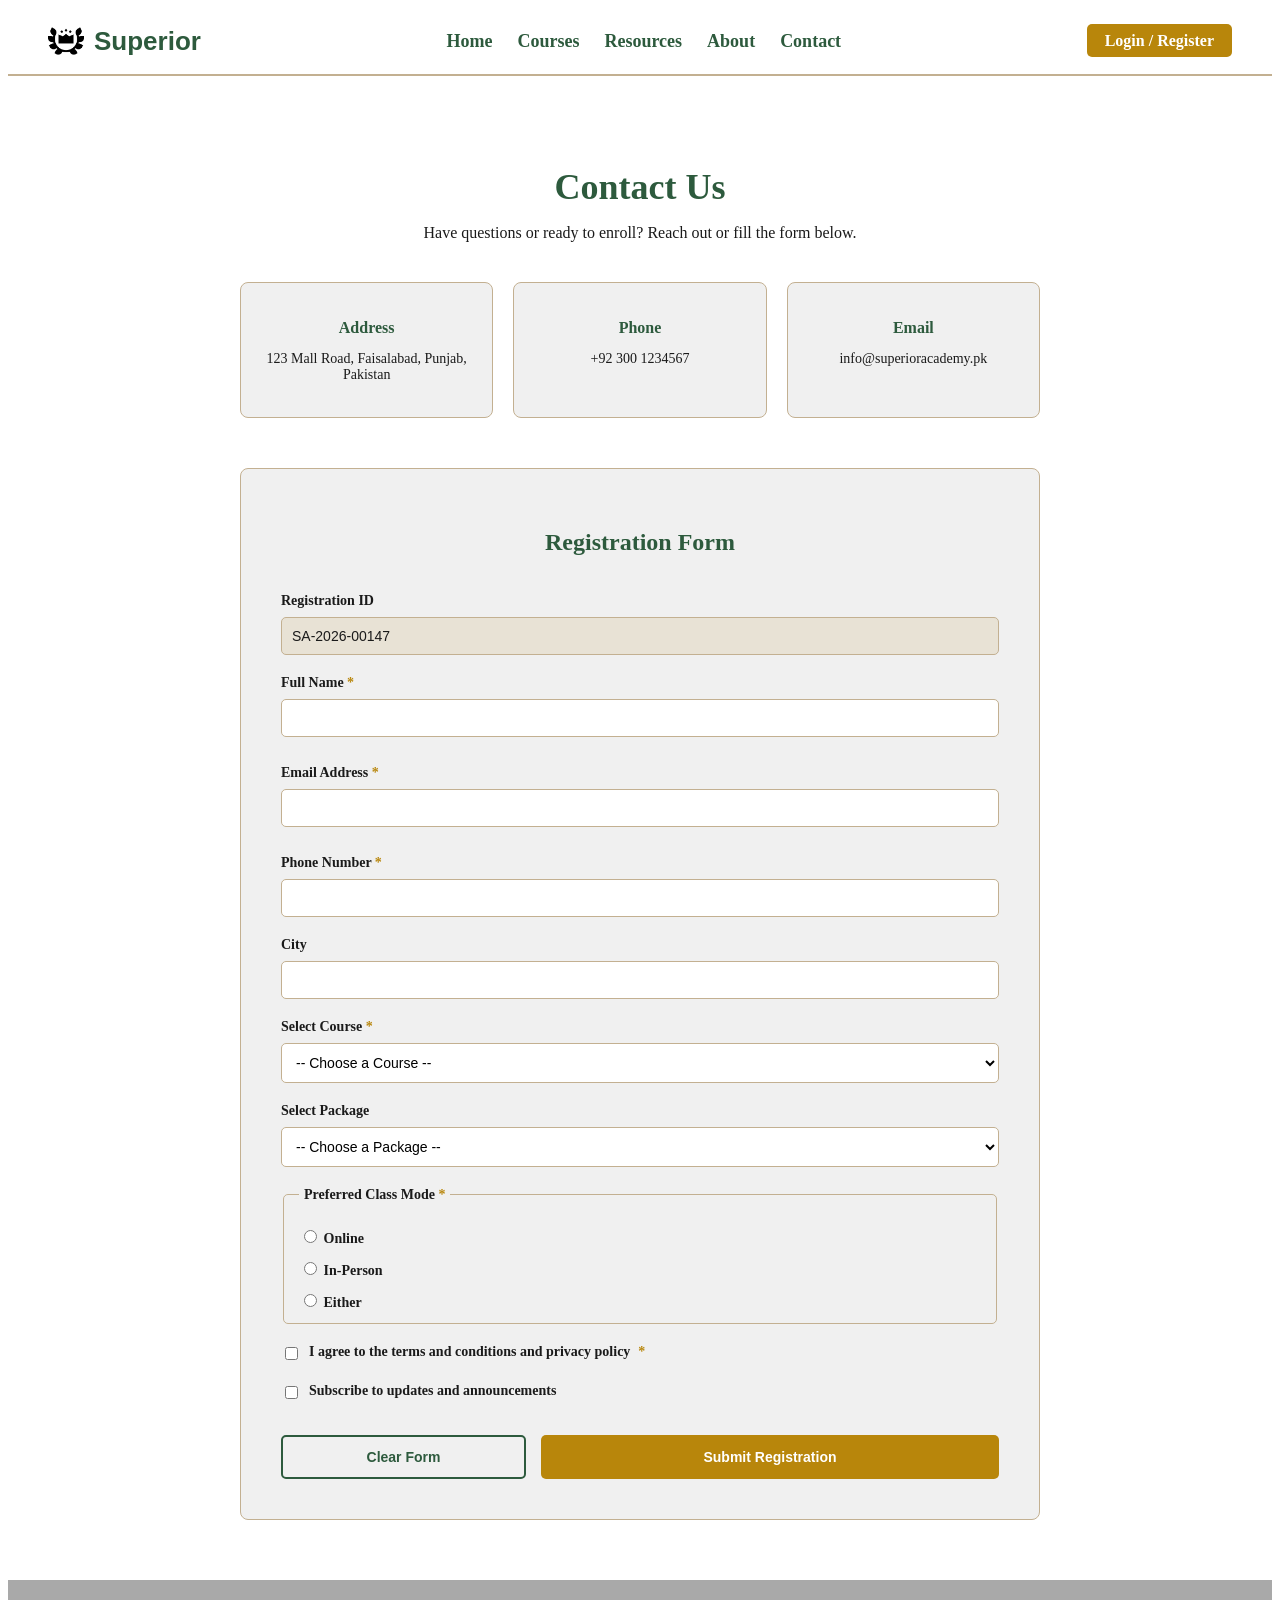
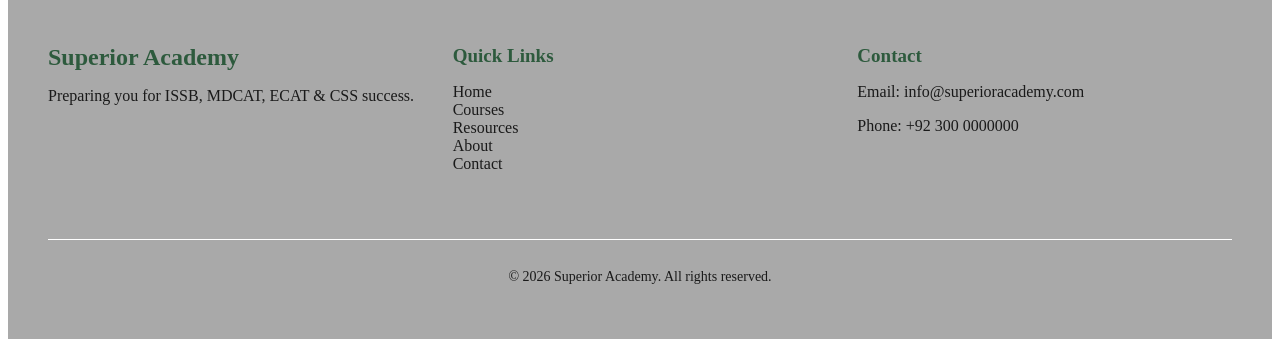
==== commit 87de48db: "Add client-side validation to the registration form. Validate full name and email with inline errors" ====
--- a/contact.html
+++ b/contact.html
@@ -48,102 +48,60 @@
   </div>
 
   <div class="registration-form-wrapper" id="register-form">
-    <h2>Login / Register</h2>
+    <h2>Registration Form</h2>
+    <form class="registration-form">
 
-    <div class="auth-tabs" role="tablist" aria-label="Login or Register">
-      <button type="button" class="auth-tab" data-tab="login" role="tab" aria-selected="false" aria-controls="login-form">Login</button>
-      <button type="button" class="auth-tab active" data-tab="register" role="tab" aria-selected="true" aria-controls="registration-form">Register</button>
-    </div>
+      <label for="regId">Registration ID</label>
+      <input type="text" id="regId" name="regId" value="SA-2026-00147" readonly>
 
-    <div id="form-status" class="form-status" role="status" aria-live="polite" hidden tabindex="-1"></div>
+      <label for="fullName">Full Name <span class="required">*</span></label>
+      <input type="text" id="fullName" name="fullName" autocomplete="name" aria-describedby="fullName-error">
+      <span class="field-error" id="fullName-error" role="alert" aria-live="polite"></span>
 
-    <form class="auth-form login-form" id="login-form" novalidate hidden>
-      <div class="form-field">
-        <label for="loginEmail">Email Address <span class="required">*</span></label>
-        <input type="email" id="loginEmail" name="loginEmail" autocomplete="email">
-      </div>
+      <label for="email">Email Address <span class="required">*</span></label>
+      <input type="email" id="email" name="email" autocomplete="email" aria-describedby="email-error">
+      <span class="field-error" id="email-error" role="alert" aria-live="polite"></span>
 
-      <div class="form-field">
-        <label for="loginPassword">Password <span class="required">*</span></label>
-        <input type="password" id="loginPassword" name="loginPassword" autocomplete="current-password">
-      </div>
+      <label for="phone">Phone Number <span class="required">*</span></label>
+      <input type="tel" id="phone" name="phone" autocomplete="tel" required>
 
-      <label class="checkbox-label">
-        <input type="checkbox" id="rememberMe" name="rememberMe">
-        Remember me
-      </label>
+      <label for="city">City</label>
+      <input type="text" id="city" name="city" autocomplete="address-level2">
 
-      <div class="form-buttons">
-        <button type="submit" class="btn-submit">Log In</button>
-      </div>
-    </form>
+      <label for="course">Select Course <span class="required">*</span></label>
+      <select id="course" name="course" required>
+        <option value="">-- Choose a Course --</option>
+        <option value="issb">ISSB Preparation</option>
+        <option value="mdcat">MDCAT Preparation</option>
+        <option value="ecat">ECAT Preparation</option>
+        <option value="css">CSS Preparation</option>
+      </select>
 
-    <form class="auth-form registration-form" id="registration-form" novalidate>
-      <div class="form-field">
-        <label for="regId">Registration ID</label>
-        <input type="text" id="regId" name="regId" value="SA-2026-00147" readonly>
-      </div>
+      <label for="package">Select Package</label>
+      <select id="package" name="package">
+        <option value="">-- Choose a Package --</option>
+        <option value="basic">Basic</option>
+        <option value="standard">Standard</option>
+        <option value="premium">Premium</option>
+      </select>
 
-      <div class="form-field">
-        <label for="fullName">Full Name <span class="required">*</span></label>
-        <input type="text" id="fullName" name="fullName" autocomplete="name">
-      </div>
-
-      <div class="form-field">
-        <label for="email">Email Address <span class="required">*</span></label>
-        <input type="email" id="email" name="email" autocomplete="email">
-      </div>
-
-      <div class="form-field">
-        <label for="phone">Phone Number <span class="required">*</span></label>
-        <input type="tel" id="phone" name="phone" autocomplete="tel" placeholder="03001234567">
-      </div>
-
-      <div class="form-field">
-        <label for="city">City</label>
-        <input type="text" id="city" name="city" autocomplete="address-level2">
-      </div>
-
-      <div class="form-field">
-        <label for="course">Select Course <span class="required">*</span></label>
-        <select id="course" name="course">
-          <option value="">-- Choose a Course --</option>
-          <option value="issb">ISSB Preparation</option>
-          <option value="mdcat">MDCAT Preparation</option>
-          <option value="ecat">ECAT Preparation</option>
-          <option value="css">CSS Preparation</option>
-        </select>
-      </div>
-
-      <div class="form-field">
-        <label for="package">Select Package</label>
-        <select id="package" name="package">
-          <option value="">-- Choose a Package --</option>
-          <option value="basic">Basic</option>
-          <option value="standard">Standard</option>
-          <option value="premium">Premium</option>
-        </select>
-      </div>
-
-      <fieldset class="radio-group form-field">
+      <fieldset class="radio-group">
         <legend>Preferred Class Mode <span class="required">*</span></legend>
         <label class="radio-label">
-          <input type="radio" name="classMode" value="online"> Online
+          <input type="radio" name="classMode" value="online" required> Online
         </label>
         <label class="radio-label">
-          <input type="radio" name="classMode" value="inperson"> In-Person
+          <input type="radio" name="classMode" value="inperson" required> In-Person
         </label>
         <label class="radio-label">
-          <input type="radio" name="classMode" value="either"> Either
+          <input type="radio" name="classMode" value="either" required> Either
         </label>
       </fieldset>
 
-      <div class="form-field">
-        <label class="checkbox-label">
-          <input type="checkbox" id="terms" name="terms">
-          I agree to the terms and conditions and privacy policy <span class="required">*</span>
-        </label>
-      </div>
+      <label class="checkbox-label">
+        <input type="checkbox" id="terms" name="terms" required>
+        I agree to the terms and conditions and privacy policy <span class="required">*</span>
+      </label>
 
       <label class="checkbox-label">
         <input type="checkbox" id="newsletter" name="newsletter">
@@ -154,6 +112,7 @@
         <button type="reset" class="btn-clear">Clear Form</button>
         <button type="submit" class="btn-submit">Submit Registration</button>
       </div>
+
     </form>
   </div>
 </section>
@@ -185,6 +144,7 @@
     <p>&copy; 2026 Superior Academy. All rights reserved.</p>
   </div>
 </footer>
-<script src="form-validation.js"></script>
+<script src="js/registration-validation.js"></script>
+<script src="js/registration-form.js"></script>
 </body>
 </html>
--- a/style.css
+++ b/style.css
@@ -1222,6 +1222,13 @@
   cursor: not-allowed;
 }
 
+.registration-form .field-error {
+  color: #B22222;
+  font-size: 13px;
+  line-height: 1.4;
+  min-height: 0;
+}
+
 .required {
   color: #B8860B;
 }
@@ -1293,94 +1300,4 @@
 
 .btn-submit:hover {
   background-color: #2D5A3D;
-}
-
-.auth-tabs {
-  display: flex;
-  gap: 0;
-  margin-bottom: 25px;
-  border-radius: 5px;
-  overflow: hidden;
-  border: 2px solid #2D5A3D;
-}
-
-.auth-tab {
-  flex: 1;
-  padding: 12px;
-  border: none;
-  background-color: #FFFFFF;
-  color: #2D5A3D;
-  font-weight: bold;
-  font-size: 14px;
-  cursor: pointer;
-  transition: background-color 0.2s ease, color 0.2s ease;
-}
-
-.auth-tab.active {
-  background-color: #2D5A3D;
-  color: #FFFFFF;
-}
-
-.auth-tab:hover:not(.active) {
-  background-color: #E8E2D5;
-}
-
-.auth-form {
-  display: flex;
-  flex-direction: column;
-  gap: 8px;
-}
-
-.form-field {
-  display: flex;
-  flex-direction: column;
-  gap: 4px;
-}
-
-.form-field.has-error input,
-.form-field.has-error select,
-.radio-group.has-error {
-  border-color: #C0392B;
-  box-shadow: 0 0 0 2px rgba(192, 57, 43, 0.15);
-}
-
-.form-field.is-valid input:not([readonly]),
-.form-field.is-valid select,
-.radio-group.is-valid {
-  border-color: #2D5A3D;
-}
-
-.field-error {
-  color: #C0392B;
-  font-size: 12px;
-  font-weight: normal;
-  margin-top: 2px;
-}
-
-.form-status {
-  padding: 12px 16px;
-  border-radius: 5px;
-  font-size: 14px;
-  font-weight: bold;
-  margin-bottom: 20px;
-}
-
-.form-status--success {
-  background-color: #D4EDDA;
-  color: #155724;
-  border: 1px solid #C3E6CB;
-}
-
-.form-status--error {
-  background-color: #F8D7DA;
-  color: #721C24;
-  border: 1px solid #F5C6CB;
-}
-
-.checkbox-label.has-error {
-  color: #C0392B;
-}
-
-.form-field .checkbox-label {
-  margin-top: 0;
 }
